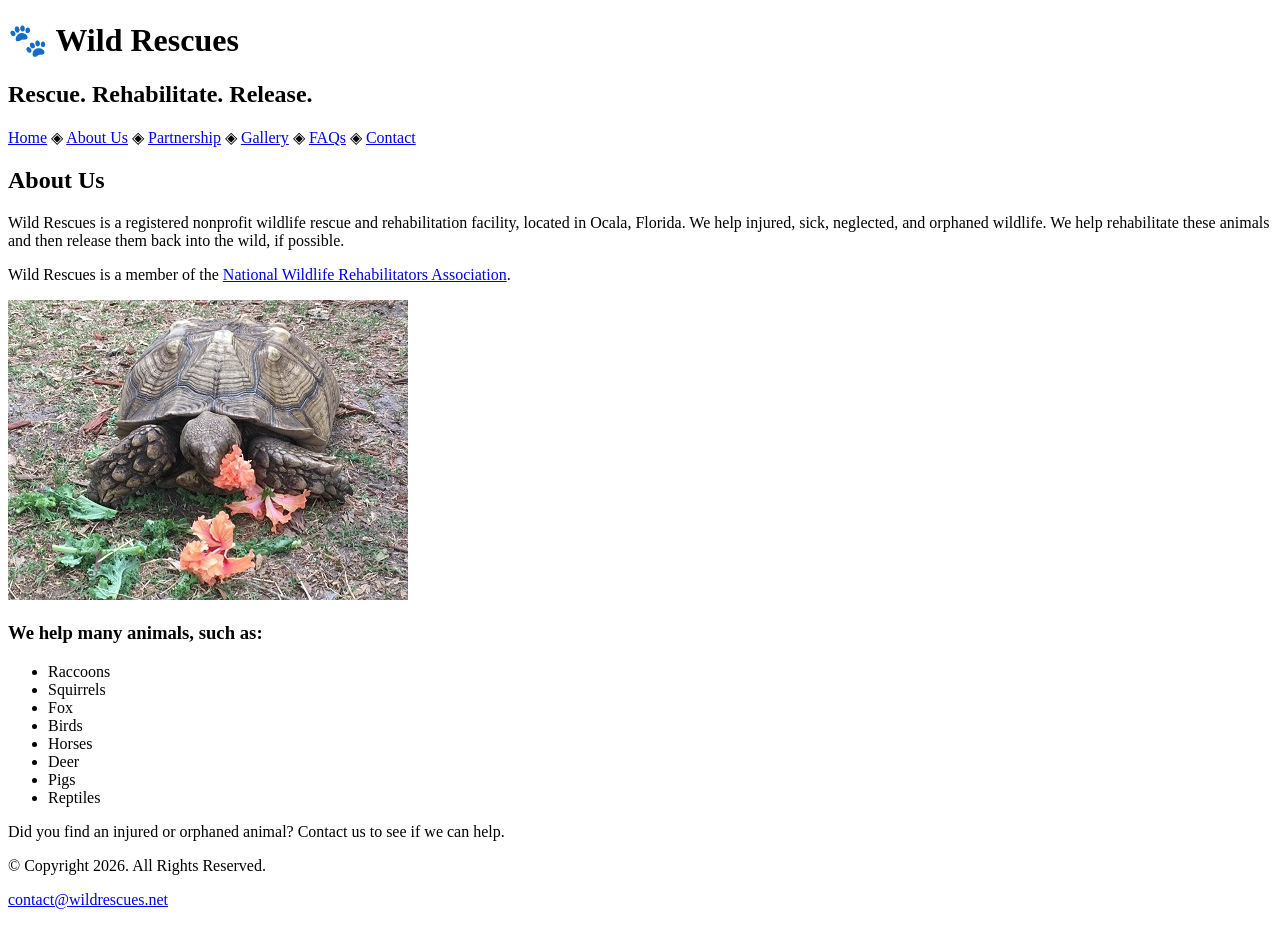
==== aboutwr.html @ 2fc13f65 "Update image source path in aboutwr.html" ====
<!DOCTYPE html>
<html lang="en">
<head>
    <meta charset="UTF-8">
    <meta name="viewport" content="width=device-width, initial-scale=1.0">
    <title>Wild Rescues: Template</title>
</head>
<body>
    <head>
        <h1>&#128062; Wild Rescues</h1>
        <h2>Rescue. Rehabilitate. Release.</h2>
    </head>
    <nav><p><a href="wrtemplate.html">Home</a> &#9672; <a href="aboutwr.html">About Us</a> &#9672; <a href="partnership.html">Partnership</a> &#9672; <a href="gallery.html">Gallery</a> &#9672; <a href="faqs.html">FAQs</a> &#9672; <a href="contactwr.html">Contact</a></p></nav>
    <main> <!--Add page content here-->
        <div id="info">
            <h2>About Us</h2>
            <p>Wild Rescues is a registered nonprofit wildlife rescue and rehabilitation facility, located in Ocala, Florida. We help injured, sick, neglected, and orphaned wildlife. We help rehabilitate these animals and then release them back into the wild, if possible.</p>
            <p>Wild Rescues is a member of the <a href="https://www.nwrawildlife.org/" target="_blank" rel="noopener noreferrer">National Wildlife Rehabilitators Association</a>.</p>
            
            
            <img src="images/tortoise.jpg" alt="tortoise eating vegetation" height="300" width="400">


            <h3>We help many animals, such as:</h3>
            <ul>
                <li>Raccoons</li>
                <li>Squirrels</li>
                <li>Fox</li>
                <li>Birds</li>
                <li>Horses</li>
                <li>Deer</li>
                <li>Pigs</li>
                <li>Reptiles</li>
            </ul>


            <p>Did you find an injured or orphaned animal? Contact us to see if we can help.</p>
        </div>
    </main>
    <footer>
        <p>&copy; Copyright 2026. All Rights Reserved.</p>
        <p><a href="mailto:contact@wildrescues.net">contact@wildrescues.net</a></p>
    </footer>
</body>
</html>
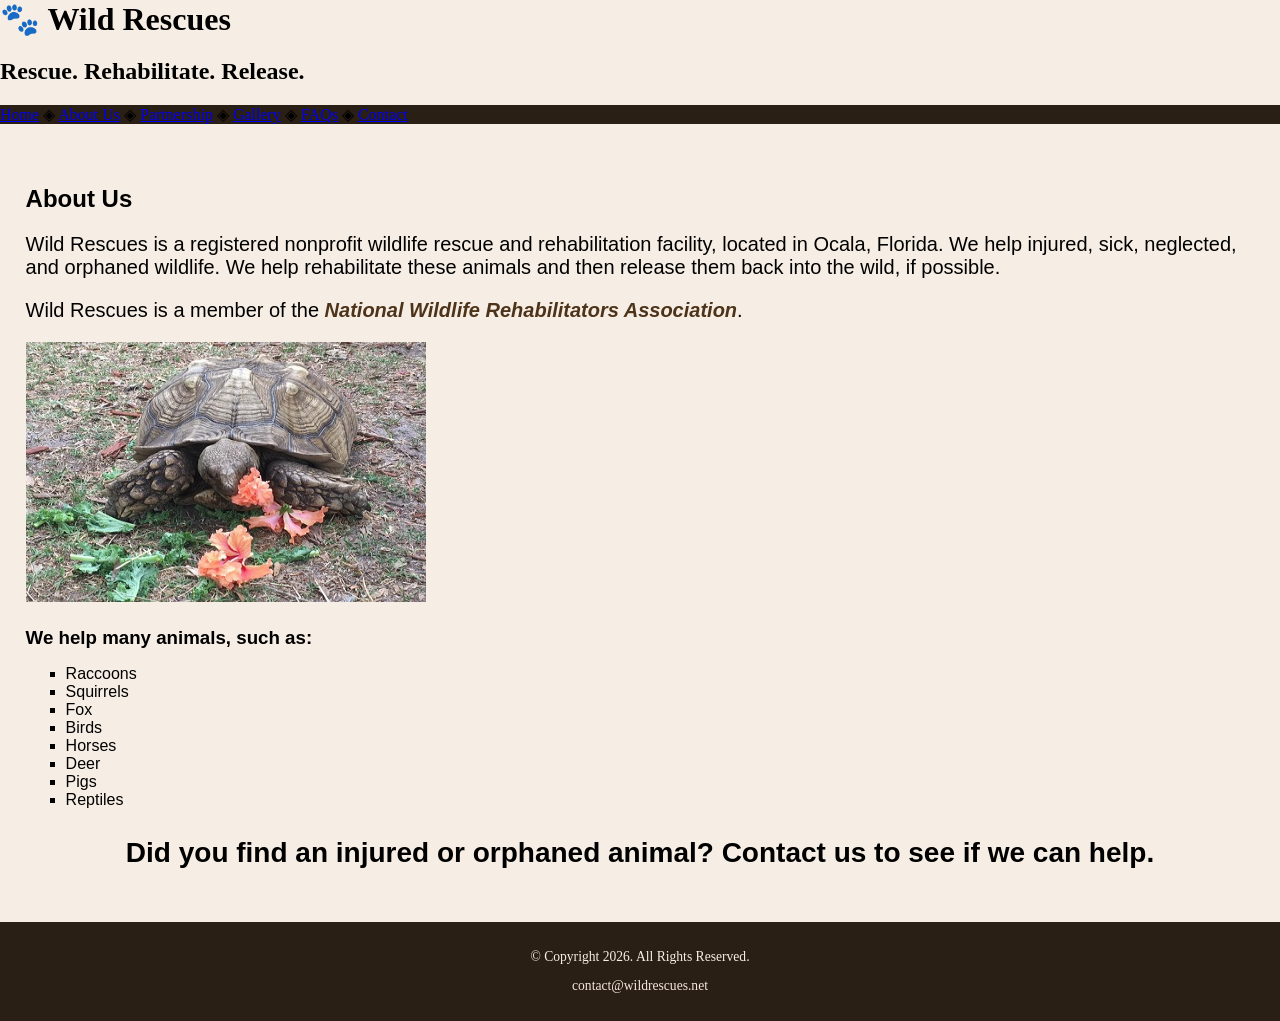
==== commit 8128c44a: "Update navigation links and styling in aboutwr.html" ====
--- a/aboutwr.html
+++ b/aboutwr.html
@@ -7,18 +7,19 @@
 </head>
 <body>
     <head>
+        <link rel="stylesheet" href="styleswr.css">
         <h1>&#128062; Wild Rescues</h1>
         <h2>Rescue. Rehabilitate. Release.</h2>
     </head>
-    <nav><p><a href="wrtemplate.html">Home</a> &#9672; <a href="aboutwr.html">About Us</a> &#9672; <a href="partnership.html">Partnership</a> &#9672; <a href="gallery.html">Gallery</a> &#9672; <a href="faqs.html">FAQs</a> &#9672; <a href="contactwr.html">Contact</a></p></nav>
+    <nav><p><a href="index.html">Home</a> &#9672; <a href="about.html">About Us</a> &#9672; <a href="partnership.html">Partnership</a> &#9672; <a href="gallery.html">Gallery</a> &#9672; <a href="faqs.html">FAQs</a> &#9672; <a href="contact.html">Contact</a></p></nav>
     <main> <!--Add page content here-->
         <div id="info">
             <h2>About Us</h2>
             <p>Wild Rescues is a registered nonprofit wildlife rescue and rehabilitation facility, located in Ocala, Florida. We help injured, sick, neglected, and orphaned wildlife. We help rehabilitate these animals and then release them back into the wild, if possible.</p>
-            <p>Wild Rescues is a member of the <a href="https://www.nwrawildlife.org/" target="_blank" rel="noopener noreferrer">National Wildlife Rehabilitators Association</a>.</p>
+            <p>Wild Rescues is a member of the <a href="https://www.nwrawildlife.org/" target="_blank" rel="noopener noreferrer" class="link">National Wildlife Rehabilitators Association</a>.</p>
             
             
-            <img src="images/tortoise.jpg" alt="tortoise eating vegetation" height="300" width="400">
+            <img src="images/tortoise.jpg" alt="tortoise eating vegetation" height="260" width="400">
 
 
             <h3>We help many animals, such as:</h3>
@@ -34,7 +35,7 @@
             </ul>
 
 
-            <p>Did you find an injured or orphaned animal? Contact us to see if we can help.</p>
+            <p class="action">Did you find an injured or orphaned animal? Contact us to see if we can help.</p>
         </div>
     </main>
     <footer>
--- a/styleswr.css
+++ b/styleswr.css
@@ -0,0 +1,90 @@
+/* CSS Reset */
+body, header, nav, main, footer, img, h1, h3 {
+    margin: 0;
+    padding: 0;
+    border: 0;
+}
+
+/* Style rules for body and images */
+body {
+    background-color: #f6eee4;
+}
+
+img {
+    max-width: 100%;
+    display: block;
+}
+
+/* Style rules for navigation area */
+nav {
+    background-color: #2a1f14;
+}
+
+nav ul {
+    list-style-type: none;
+    margin: 0;
+    text-align: center;
+}
+
+nav li {
+    display: inline-block;
+    font-size: 1.5em;
+    font-family: Geneva, Arial, sans-serif;
+    font-weight: bold;
+}
+
+nav li a {
+    display: block;
+    color: #f6eee4;
+    padding: 0.5em 2em;
+    text-decoration: none;
+}
+
+/* Style rules for main content */
+main {
+    padding: 2%;
+    font-family: Verdana, Arial, sans-serif;
+}
+
+main p {
+    font-size: 1.25em;
+}
+
+main h3 {
+    padding-top: 2%;
+}
+
+main ul {
+    list-style-type: square;
+}
+
+.link {
+    color: #4d3319;
+    text-decoration: none;
+    font-weight: bold;
+    font-style: italic;
+}
+
+.action {
+    font-size: 1.75em;
+    font-weight: bold;
+    text-align: center;
+}
+
+#contact {
+    text-align: center;
+}
+
+/* Style rules for footer content */
+footer {
+    text-align: center;
+    font-size: 0.85em;
+    background-color: #2a1f14;
+    color: #f6eee4;
+    padding: 1% 0;
+}
+
+footer a {
+    color: #f3e6d8;
+    text-decoration: none;
+}
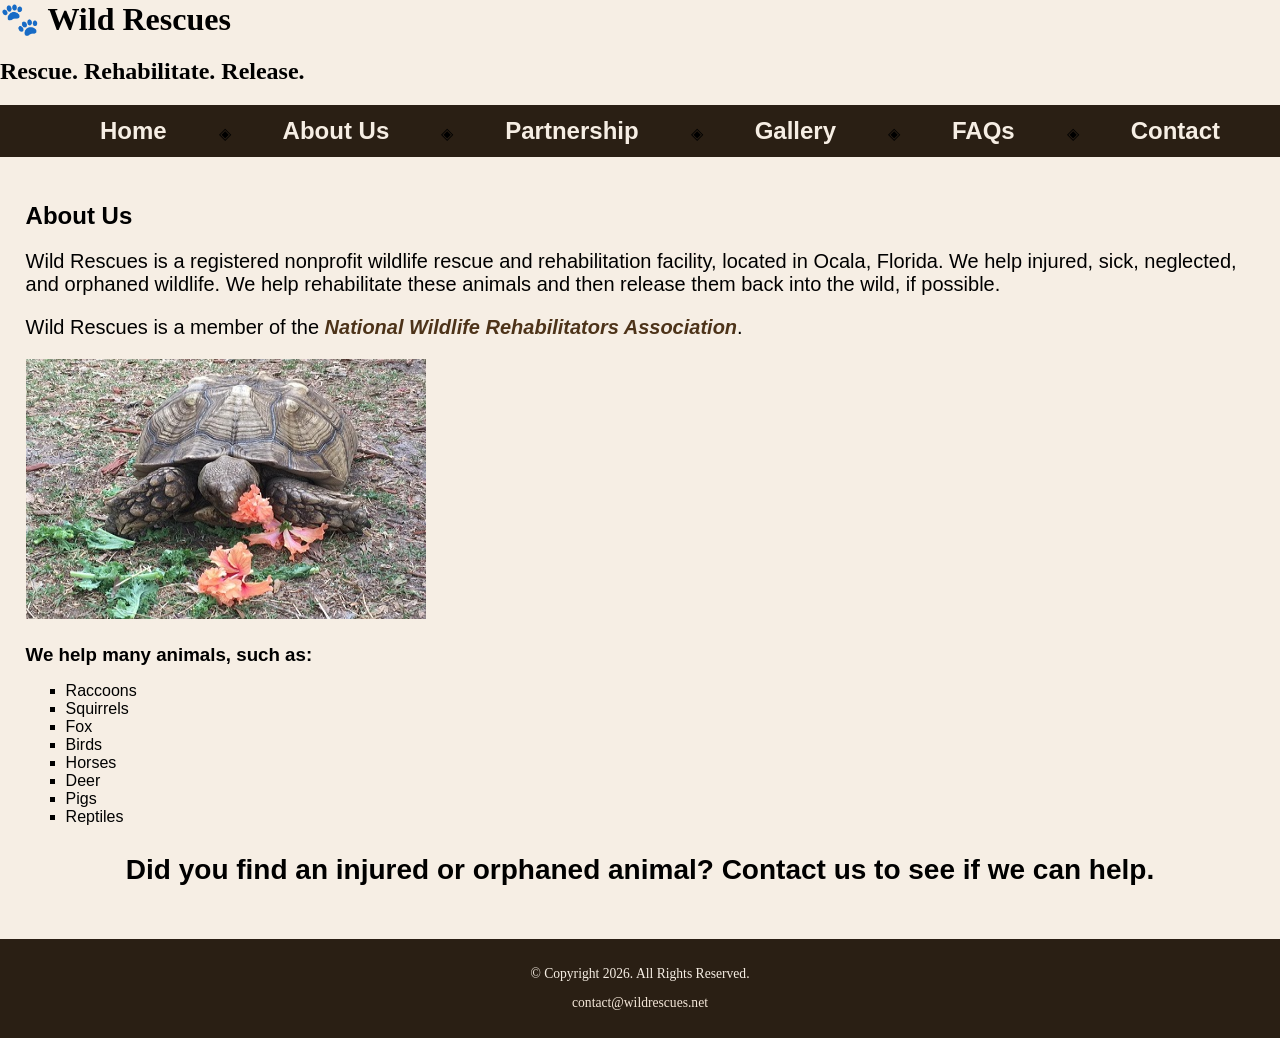
==== commit 2dfc975d: "Update navigation structure in aboutwr.html" ====
--- a/aboutwr.html
+++ b/aboutwr.html
@@ -11,7 +11,7 @@
         <h1>&#128062; Wild Rescues</h1>
         <h2>Rescue. Rehabilitate. Release.</h2>
     </head>
-    <nav><p><a href="index.html">Home</a> &#9672; <a href="about.html">About Us</a> &#9672; <a href="partnership.html">Partnership</a> &#9672; <a href="gallery.html">Gallery</a> &#9672; <a href="faqs.html">FAQs</a> &#9672; <a href="contact.html">Contact</a></p></nav>
+    <nav><ul><li><a href="wrtemplate.html">Home</a></li> &#9672; <li><a href="aboutwr.html">About Us</a></li> &#9672; <li><a href="partnership.html">Partnership</a></li> &#9672; <li><a href="gallery.html">Gallery</a></li> &#9672; <li><a href="faqs.html">FAQs</a></li> &#9672; <li><a href="contactwr.html">Contact</a></li></ul></nav>
     <main> <!--Add page content here-->
         <div id="info">
             <h2>About Us</h2>
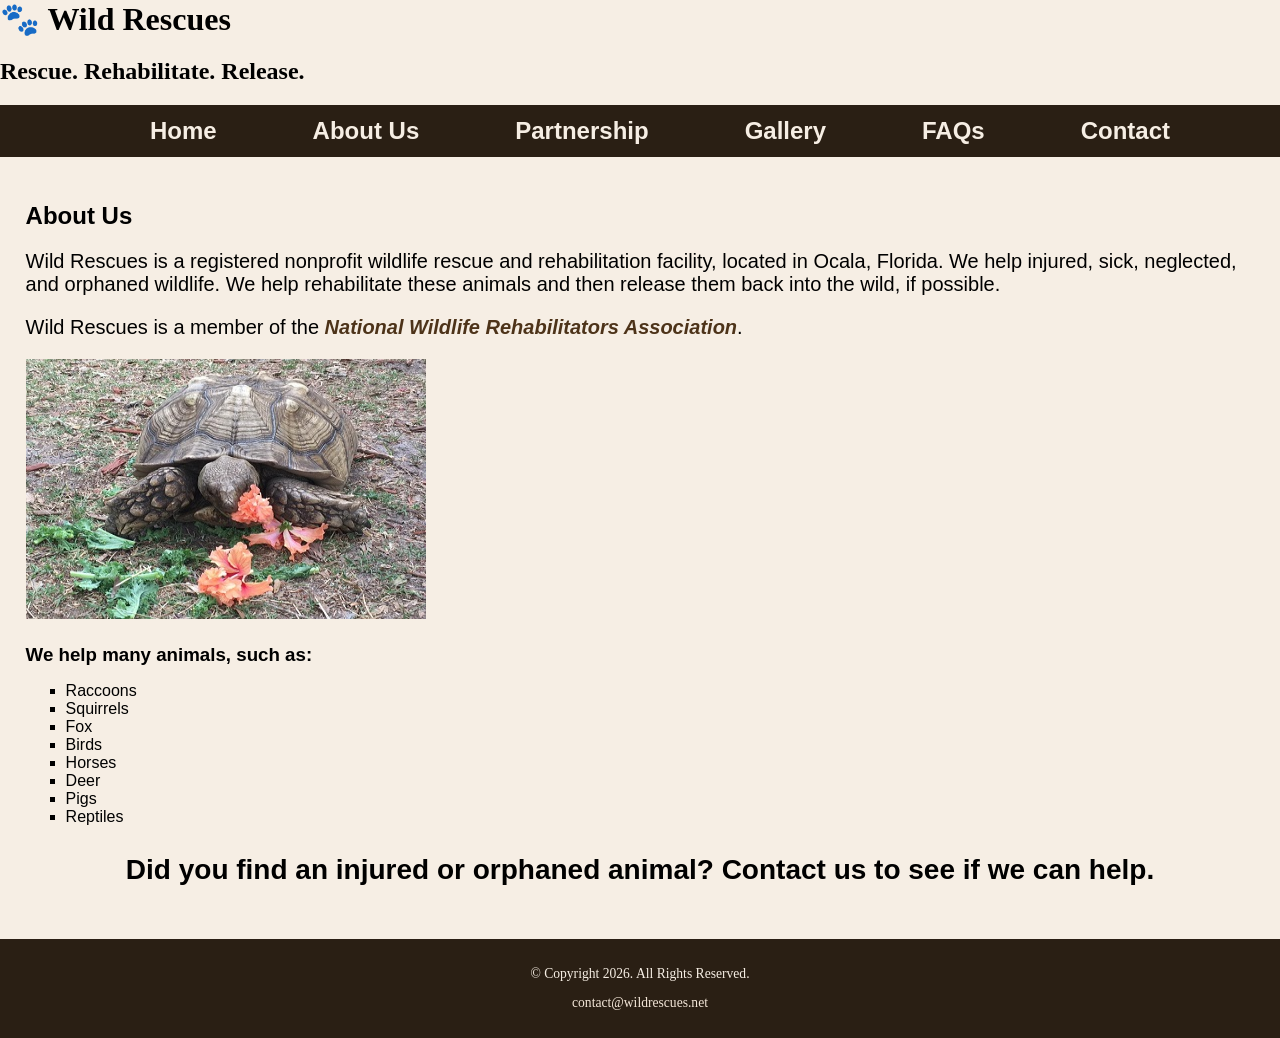
==== commit 6895ae95: "Fix navigation structure in aboutwr.html" ====
--- a/aboutwr.html
+++ b/aboutwr.html
@@ -11,7 +11,7 @@
         <h1>&#128062; Wild Rescues</h1>
         <h2>Rescue. Rehabilitate. Release.</h2>
     </head>
-    <nav><ul><li><a href="wrtemplate.html">Home</a></li> &#9672; <li><a href="aboutwr.html">About Us</a></li> &#9672; <li><a href="partnership.html">Partnership</a></li> &#9672; <li><a href="gallery.html">Gallery</a></li> &#9672; <li><a href="faqs.html">FAQs</a></li> &#9672; <li><a href="contactwr.html">Contact</a></li></ul></nav>
+    <nav><ul><li><a href="wrtemplate.html">Home</a></li><li><a href="aboutwr.html">About Us</a></li><li><a href="partnership.html">Partnership</a></li><li><a href="gallery.html">Gallery</a></li><li><a href="faqs.html">FAQs</a></li><li><a href="contactwr.html">Contact</a></li></ul></nav>
     <main> <!--Add page content here-->
         <div id="info">
             <h2>About Us</h2>
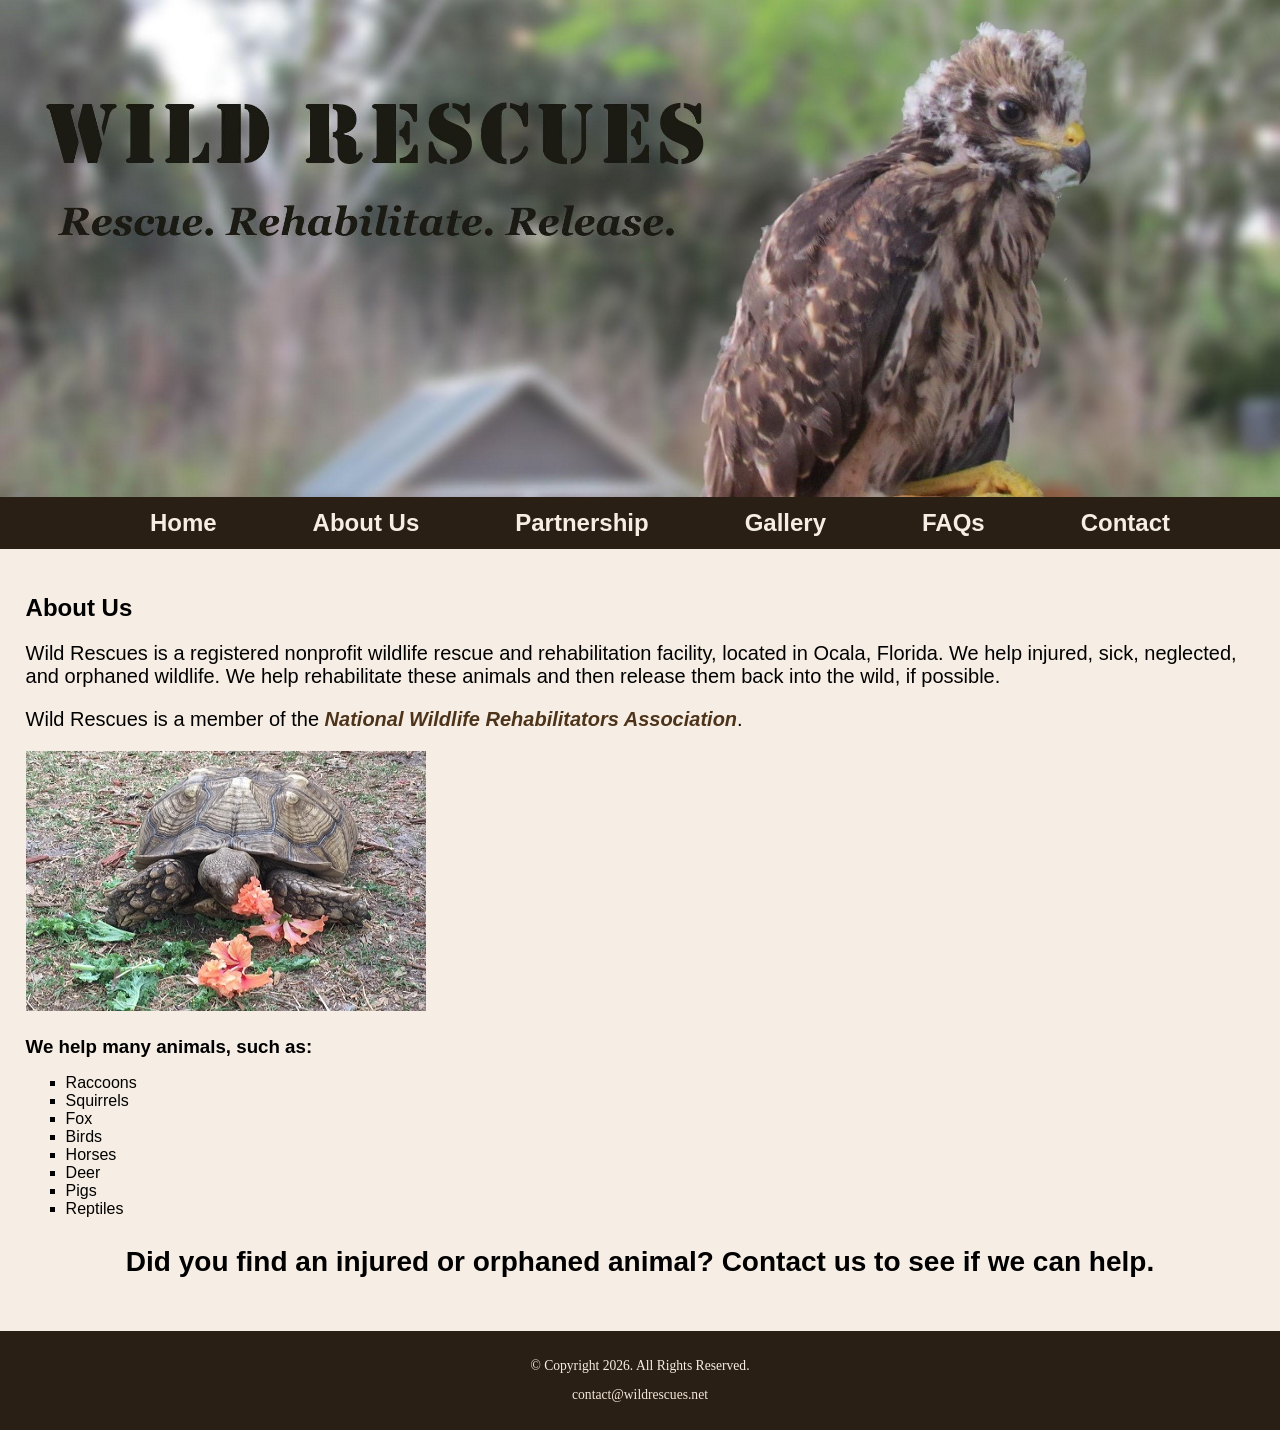
==== commit 7a3b0c34: "Add image link for rescued baby hawk" ====
--- a/aboutwr.html
+++ b/aboutwr.html
@@ -8,8 +8,9 @@
 <body>
     <head>
         <link rel="stylesheet" href="styleswr.css">
-        <h1>&#128062; Wild Rescues</h1>
-        <h2>Rescue. Rehabilitate. Release.</h2>
+        <a href="index.html">
+        <img src="images/baby-hawk.jpg" alt="rescued baby hawk">
+    </a>
     </head>
     <nav><ul><li><a href="wrtemplate.html">Home</a></li><li><a href="aboutwr.html">About Us</a></li><li><a href="partnership.html">Partnership</a></li><li><a href="gallery.html">Gallery</a></li><li><a href="faqs.html">FAQs</a></li><li><a href="contactwr.html">Contact</a></li></ul></nav>
     <main> <!--Add page content here-->
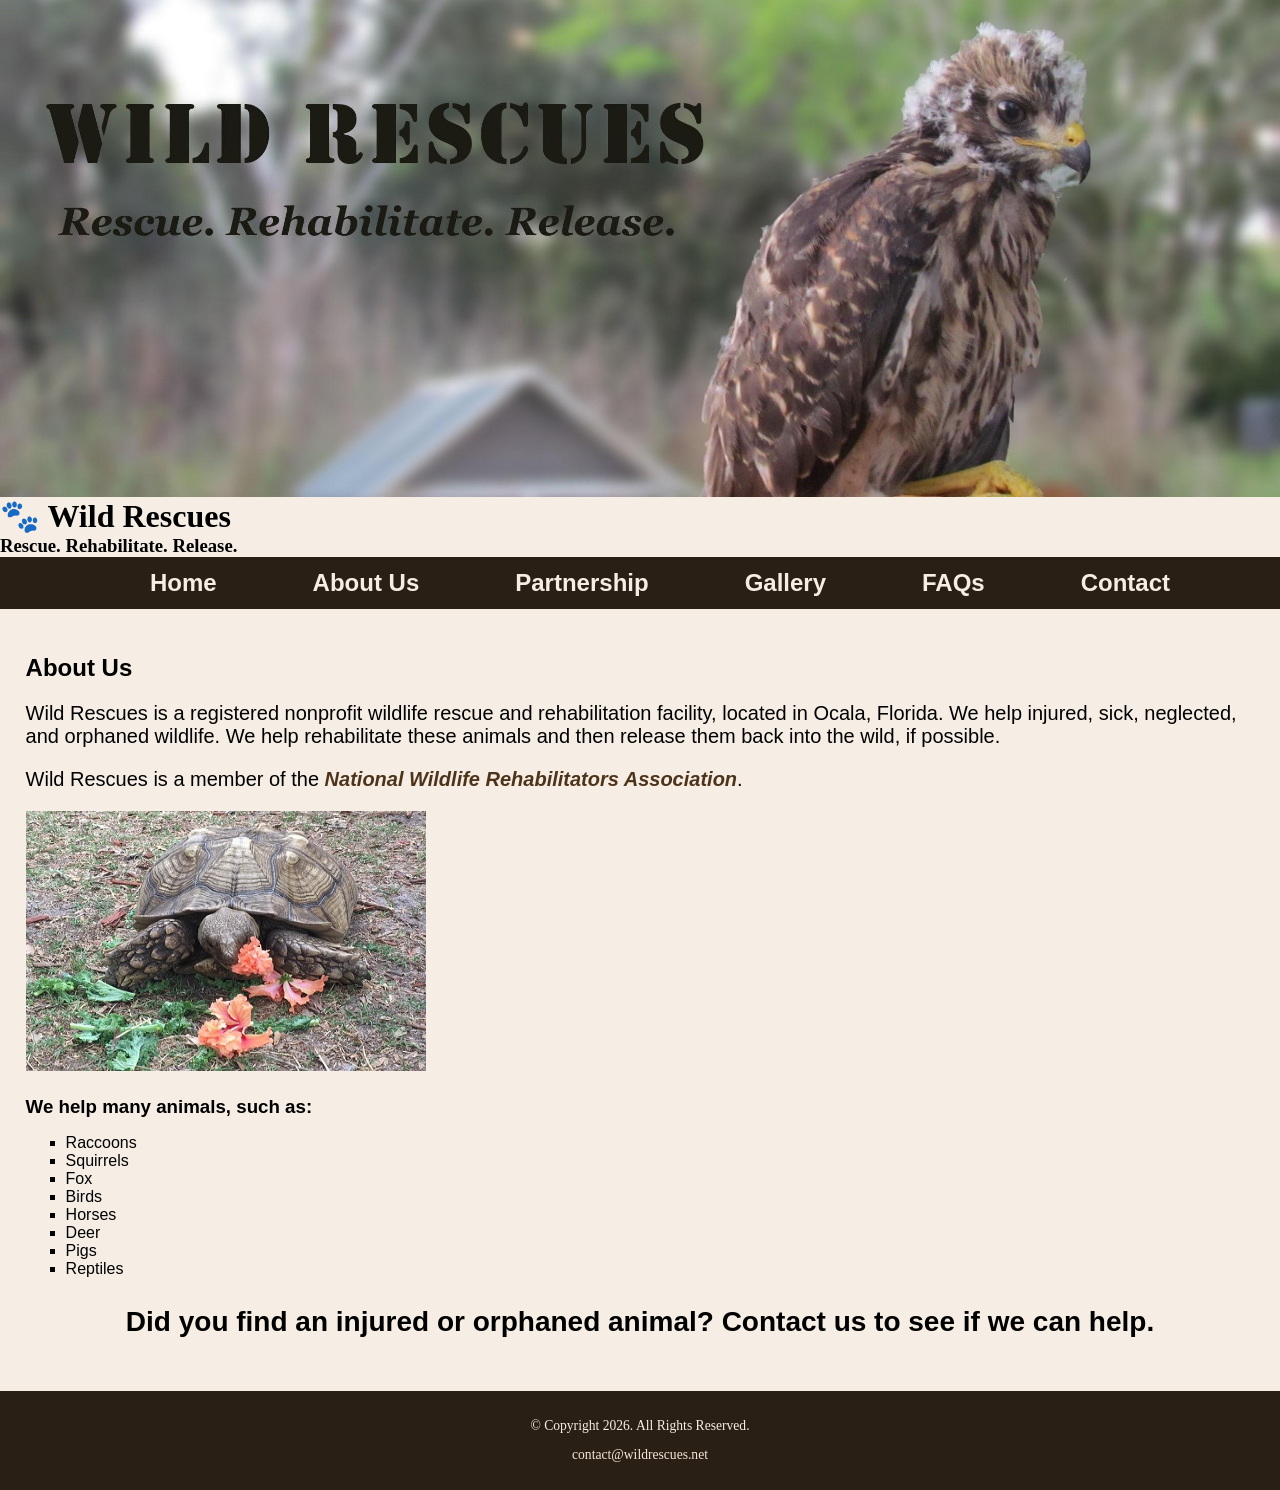
==== commit 8b134f86: "Refactor header and improve mobile layout Replaced head section with header for better structure and" ====
--- a/aboutwr.html
+++ b/aboutwr.html
@@ -3,25 +3,30 @@
 <head>
     <meta charset="UTF-8">
     <meta name="viewport" content="width=device-width, initial-scale=1.0">
-    <title>Wild Rescues: Template</title>
+    <title>Wild Rescues</title>
+    <link href="https://fonts.googleapis.com/css2?family=Emblema+One&family=Lora&display=swap" rel="stylesheet">
+    <link rel="stylesheet" href="styleswr.css">
 </head>
 <body>
-    <head>
-        <link rel="stylesheet" href="styleswr.css">
-        <a href="index.html">
-        <img src="images/baby-hawk.jpg" alt="rescued baby hawk">
-    </a>
-    </head>
+    <header>
+        <div class="tab-desk">
+            <a href="index.html">
+                <img src="images/baby-hawk.jpg" alt="rescued baby hawk">
+            </a>
+        </div>
+        <div class="mobile">
+            <h1>&#128062; Wild Rescues</h1>
+            <h3>Rescue. Rehabilitate. Release.</h3>
+        </div>
+    </header>
     <nav><ul><li><a href="wrtemplate.html">Home</a></li><li><a href="aboutwr.html">About Us</a></li><li><a href="partnership.html">Partnership</a></li><li><a href="gallery.html">Gallery</a></li><li><a href="faqs.html">FAQs</a></li><li><a href="contactwr.html">Contact</a></li></ul></nav>
     <main> <!--Add page content here-->
         <div id="info">
             <h2>About Us</h2>
             <p>Wild Rescues is a registered nonprofit wildlife rescue and rehabilitation facility, located in Ocala, Florida. We help injured, sick, neglected, and orphaned wildlife. We help rehabilitate these animals and then release them back into the wild, if possible.</p>
             <p>Wild Rescues is a member of the <a href="https://www.nwrawildlife.org/" target="_blank" rel="noopener noreferrer" class="link">National Wildlife Rehabilitators Association</a>.</p>
-            
-            
-            <img src="images/tortoise.jpg" alt="tortoise eating vegetation" height="260" width="400">
 
+            <img class="round" src="images/tortoise.jpg" alt="tortoise eating vegetation" height="260" width="400">
 
             <h3>We help many animals, such as:</h3>
             <ul>
@@ -35,7 +40,6 @@
                 <li>Reptiles</li>
             </ul>
 
-
             <p class="action">Did you find an injured or orphaned animal? Contact us to see if we can help.</p>
         </div>
     </main>
--- a/styleswr.css
+++ b/styleswr.css
@@ -88,3 +88,46 @@
     color: #f3e6d8;
     text-decoration: none;
 }
+/* Style rules for the table */
+
+table {
+   border: 1px solid #2a1f14;
+   border-collapse: collapse;
+   margin: 0 auto;
+}
+
+caption {
+   font-size: 1.5em;
+   font-weight: bold;
+   padding: 1%;
+}
+
+th, td {
+   border: 1px solid #2a1f14;
+   padding: 1%;
+}
+
+th {
+   background-color: #2a1f14;
+   color: #ffffff;
+   font-size: 1.15em;
+}
+
+tr:nth-child(odd) {
+   background-color: #deccba;
+}
+
+
+form {
+    width: auto;
+}
+
+.form-grid {
+    display: grid;
+    grid-template-columns: auto auto;
+    grid-gap: 20px;
+}
+
+.btn {
+    grid-column: 1 / span 2;
+}
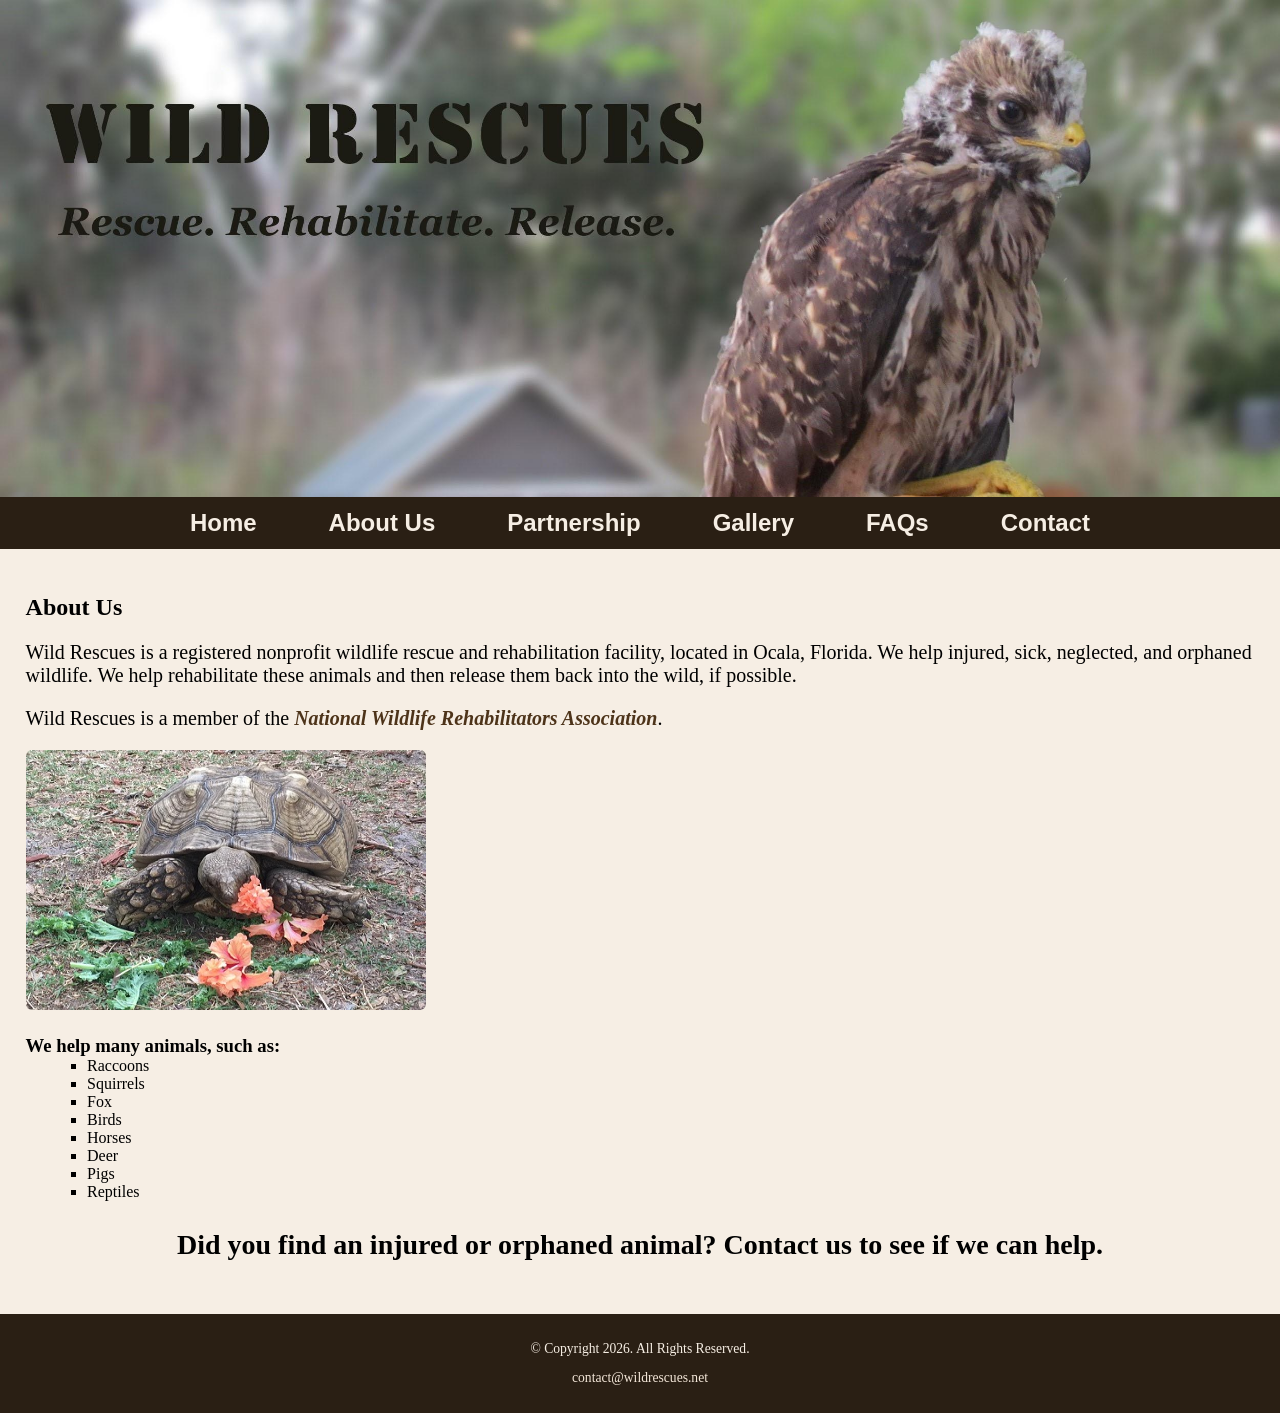
==== commit 97a11bd2: "Refactor aboutwr.html structure and content" ====
--- a/aboutwr.html
+++ b/aboutwr.html
@@ -8,44 +8,46 @@
     <link rel="stylesheet" href="styleswr.css">
 </head>
 <body>
-    <header>
-        <div class="tab-desk">
-            <a href="index.html">
-                <img src="images/baby-hawk.jpg" alt="rescued baby hawk">
-            </a>
-        </div>
-        <div class="mobile">
-            <h1>&#128062; Wild Rescues</h1>
-            <h3>Rescue. Rehabilitate. Release.</h3>
-        </div>
-    </header>
-    <nav><ul><li><a href="wrtemplate.html">Home</a></li><li><a href="aboutwr.html">About Us</a></li><li><a href="partnership.html">Partnership</a></li><li><a href="gallery.html">Gallery</a></li><li><a href="faqs.html">FAQs</a></li><li><a href="contactwr.html">Contact</a></li></ul></nav>
-    <main> <!--Add page content here-->
-        <div id="info">
-            <h2>About Us</h2>
-            <p>Wild Rescues is a registered nonprofit wildlife rescue and rehabilitation facility, located in Ocala, Florida. We help injured, sick, neglected, and orphaned wildlife. We help rehabilitate these animals and then release them back into the wild, if possible.</p>
-            <p>Wild Rescues is a member of the <a href="https://www.nwrawildlife.org/" target="_blank" rel="noopener noreferrer" class="link">National Wildlife Rehabilitators Association</a>.</p>
+    <div id="wrapper">
+        <header>
+            <div class="tab-desk">
+                <a href="index.html">
+                    <img src="images/baby-hawk.jpg" alt="rescued baby hawk">
+                </a>
+            </div>
+            <div class="mobile">
+                <h1>&#128062; Wild Rescues</h1>
+                <h3>Rescue. Rehabilitate. Release.</h3>
+            </div>
+        </header>
+        <nav><ul><li><a href="wrtemplate.html">Home</a></li><li><a href="aboutwr.html">About Us</a></li><li><a href="partnership.html">Partnership</a></li><li><a href="gallery.html">Gallery</a></li><li><a href="faqs.html">FAQs</a></li><li><a href="contactwr.html">Contact</a></li></ul></nav>
+        <main> <!--Add page content here-->
+            <div id="info">
+                <h2>About Us</h2>
+                <p>Wild Rescues is a registered nonprofit wildlife rescue and rehabilitation facility, located in Ocala, Florida. We help injured, sick, neglected, and orphaned wildlife. We help rehabilitate these animals and then release them back into the wild, if possible.</p>
+                <p>Wild Rescues is a member of the <a href="https://www.nwrawildlife.org/" target="_blank" rel="noopener noreferrer" class="link">National Wildlife Rehabilitators Association</a>.</p>
 
-            <img class="round" src="images/tortoise.jpg" alt="tortoise eating vegetation" height="260" width="400">
+                <img class="round" src="images/tortoise.jpg" alt="tortoise eating vegetation" height="260" width="400">
 
-            <h3>We help many animals, such as:</h3>
-            <ul>
-                <li>Raccoons</li>
-                <li>Squirrels</li>
-                <li>Fox</li>
-                <li>Birds</li>
-                <li>Horses</li>
-                <li>Deer</li>
-                <li>Pigs</li>
-                <li>Reptiles</li>
-            </ul>
+                <h3>We help many animals, such as:</h3>
+                <ul>
+                    <li>Raccoons</li>
+                    <li>Squirrels</li>
+                    <li>Fox</li>
+                    <li>Birds</li>
+                    <li>Horses</li>
+                    <li>Deer</li>
+                    <li>Pigs</li>
+                    <li>Reptiles</li>
+                </ul>
 
-            <p class="action">Did you find an injured or orphaned animal? Contact us to see if we can help.</p>
-        </div>
-    </main>
-    <footer>
-        <p>&copy; Copyright 2026. All Rights Reserved.</p>
-        <p><a href="mailto:contact@wildrescues.net">contact@wildrescues.net</a></p>
-    </footer>
+                <p class="action">Did you find an injured or orphaned animal? Contact us to see if we can help.</p>
+            </div>
+        </main>
+        <footer>
+            <p>&copy; Copyright 2026. All Rights Reserved.</p>
+            <p><a href="mailto:contact@wildrescues.net">contact@wildrescues.net</a></p>
+        </footer>
+    </div>
 </body>
 </html>
--- a/styleswr.css
+++ b/styleswr.css
@@ -1,5 +1,5 @@
 /* CSS Reset */
-body, header, nav, main, footer, img, h1, h3 {
+body, header, nav, main, footer, img, h1, h3, ul {
     margin: 0;
     padding: 0;
     border: 0;
@@ -15,6 +15,29 @@
     display: block;
 }
 
+/* Style rules for header content */
+.tab-desk {
+    display: none;
+}
+
+.mobile {
+    display: block;
+}
+
+.mobile h1,
+.mobile h3 {
+    padding: 2%;
+    text-align: center;
+}
+
+.mobile h1 {
+    font-family: 'Emblema One', cursive;
+}
+
+.mobile h3 {
+    font-family: 'Lora', serif;
+}
+
 /* Style rules for navigation area */
 nav {
     background-color: #2a1f14;
@@ -22,15 +45,15 @@
 
 nav ul {
     list-style-type: none;
-    margin: 0;
     text-align: center;
 }
 
 nav li {
-    display: inline-block;
+    display: block;
     font-size: 1.5em;
     font-family: Geneva, Arial, sans-serif;
     font-weight: bold;
+    border-top: 0.5px solid #f6eee4;
 }
 
 nav li a {
@@ -44,6 +67,7 @@
 main {
     padding: 2%;
     font-family: Verdana, Arial, sans-serif;
+    font-family: 'Lora', serif;
 }
 
 main p {
@@ -71,8 +95,29 @@
     text-align: center;
 }
 
+.round {
+    border-radius: 6px;
+}
+
+#info ul {
+    margin-left: 10%;
+}
+
 #contact {
     text-align: center;
+}
+
+.tel-link {
+    background-color: #2a1f14;
+    padding: 2%;
+    width: 80%;
+    margin: 0 auto;
+}
+
+.tel-link a {
+    color: #f6eee4;
+    text-decoration: none;
+    font-weight: bold;
 }
 
 /* Style rules for footer content */
@@ -88,8 +133,8 @@
     color: #f3e6d8;
     text-decoration: none;
 }
+
 /* Style rules for the table */
-
 table {
    border: 1px solid #2a1f14;
    border-collapse: collapse;
@@ -117,7 +162,6 @@
    background-color: #deccba;
 }
 
-
 form {
     width: auto;
 }
@@ -131,3 +175,80 @@
 .btn {
     grid-column: 1 / span 2;
 }
+
+/* Media Query for Tablet Viewport */
+@media screen and (min-width: 620px), print {
+
+/* Tablet viewport: show tab-desk class, hide mobile class */
+.tab-desk {
+    display: block;
+}
+
+.mobile {
+    display: none;
+}
+
+/* Tablet viewport: style rules for nav area */
+nav li {
+    border-top: none;
+    display: inline-block;
+    font-size: 1.25em;
+}
+
+nav li a {
+    padding: 0.5em;
+}
+
+}
+
+/* Media Query for Desktop Viewport */
+@media screen and (min-width: 1000px), print {
+
+/* Desktop Viewport: Style rules for nav area */
+nav li {
+    font-size: 1.5em;
+}
+
+nav li a {
+    padding: 0.5em 1.5em;
+}
+
+nav li a:hover {
+    color: #2a1f14;
+    background-color: #f6eee4;
+}
+
+/* Desktop Viewport: Style rules for main content */
+#info ul {
+    margin-left: 5%;
+}
+
+}
+
+/* Media Query for Large Desktop Viewports */
+@media screen and (min-width: 1921px) {
+
+body {
+    background: linear-gradient(#f6eee4, #78593a);
+}
+
+#wrapper {
+    width: 1920px;
+    margin: 0 auto;
+}
+
+main {
+    background-color: #f6eee4;
+}
+
+}
+
+/* Media Query for Print */
+@media print {
+
+body {
+    background-color: white;
+    color: black;
+}
+
+}
